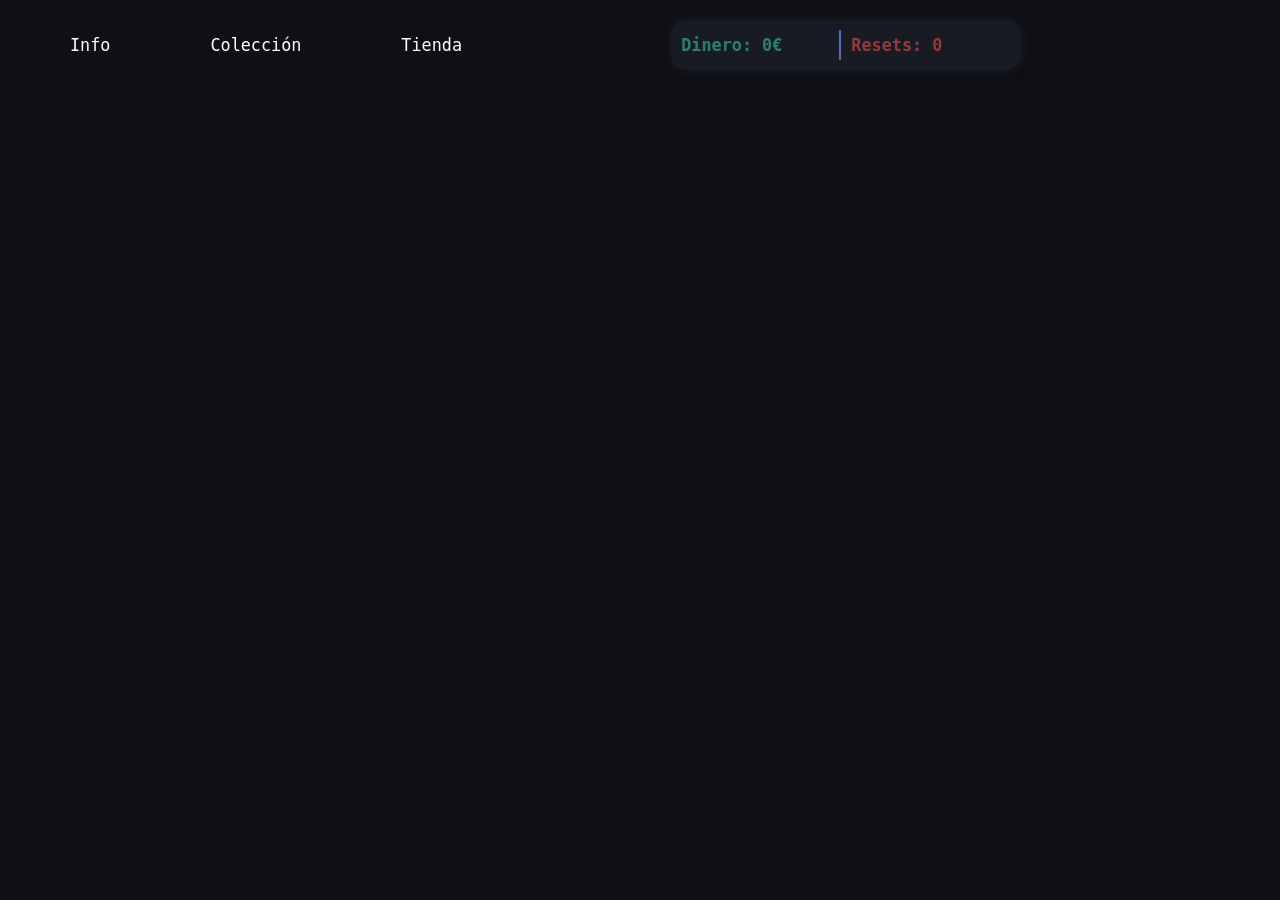
==== index.html @ 9faad953 "main.css -> Variables, config global y clases predefinidas. Header -> Menú principal y stauts del ju" ====
<!DOCTYPE html>
<html lang="en">
<head>
    <meta charset="UTF-8">
    <meta name="viewport" content="width=device-width, initial-scale=1.0">
    
    <!-- Título de la página -->
    <title>CaseWar</title>

    <!-- Link al CSS -->
    <link rel="stylesheet" href="style/index.css">

</head>
<body>

    <!-- Menú principal / Saldo del jugador / Reinicios del jugador -->
    <header class="flex align-middle">

        <div class="menu left flex max align-middle">

            <p id="info" class="menu-item">Info</p>
            <p id="colection" class="menu-item">Colección</p>
            <p id="store" class="menu-item">Tienda</p>

        </div>

        <div class="right justify-end max">
            <div class="status flex radius">

                <div class="bank align-middle left">
                    <p id="bank"><strong>Dinero: 0€</strong></p>
                </div>
                
                <div class="resets align-middle right">
                    <p id="resets"><strong>Resets: 0</strong></p>
                </div>

            </div>
        </div>

    </header>


    <main>

        <!-- Lateral izquierdo (user) -->
        <div class="left"></div>

        
        <!-- Lateral derecho (bot) -->
        <div class="right"></div>

    </main>


    <footer></footer>


    <!-- ZONA DE SCRIPTS -->
    <script src="bbdd/bbdd.js"></script>
    <script src="logic/tirarCaja.js"></script>
    <script src="logic/tirarLucha.js"></script>
    <script src="logic/vender.js"></script>

</body>
</html>
---- style/index.css ----
/* 

==================================================================================
=============================== CSS de la página INDEX ===========================
==================================================================================

*/

/* Import del main css */
@import url(main.css);


/* INDEX config */

header{

    width: 100%;
    height: 10vh;
    /* background-color: var(--white); */
    padding: 20px;

}

.menu{
    padding: 50px;
    gap: 100px;
    color: var(--white);
}

.menu-item{
    cursor: pointer;
    transform: scale(1);
    transition: transform 0.2s;
    position: relative;
}

.menu-item:hover{

    font-weight: bold;
    transform: scale(1.05);

}


.status{

    width: 350px;
    height: 100%;
    background-color: var(--bg-card);
    gap: 0;
    box-shadow: 0px 0px 10px var(--bg-card);
}

.bank, .resets{margin: 10px;}

.bank{
    color: var(--bank);
    border-right: 2px solid var(--primary);
    margin-right: 0;
}

.resets{
    color: var(--resets);
}
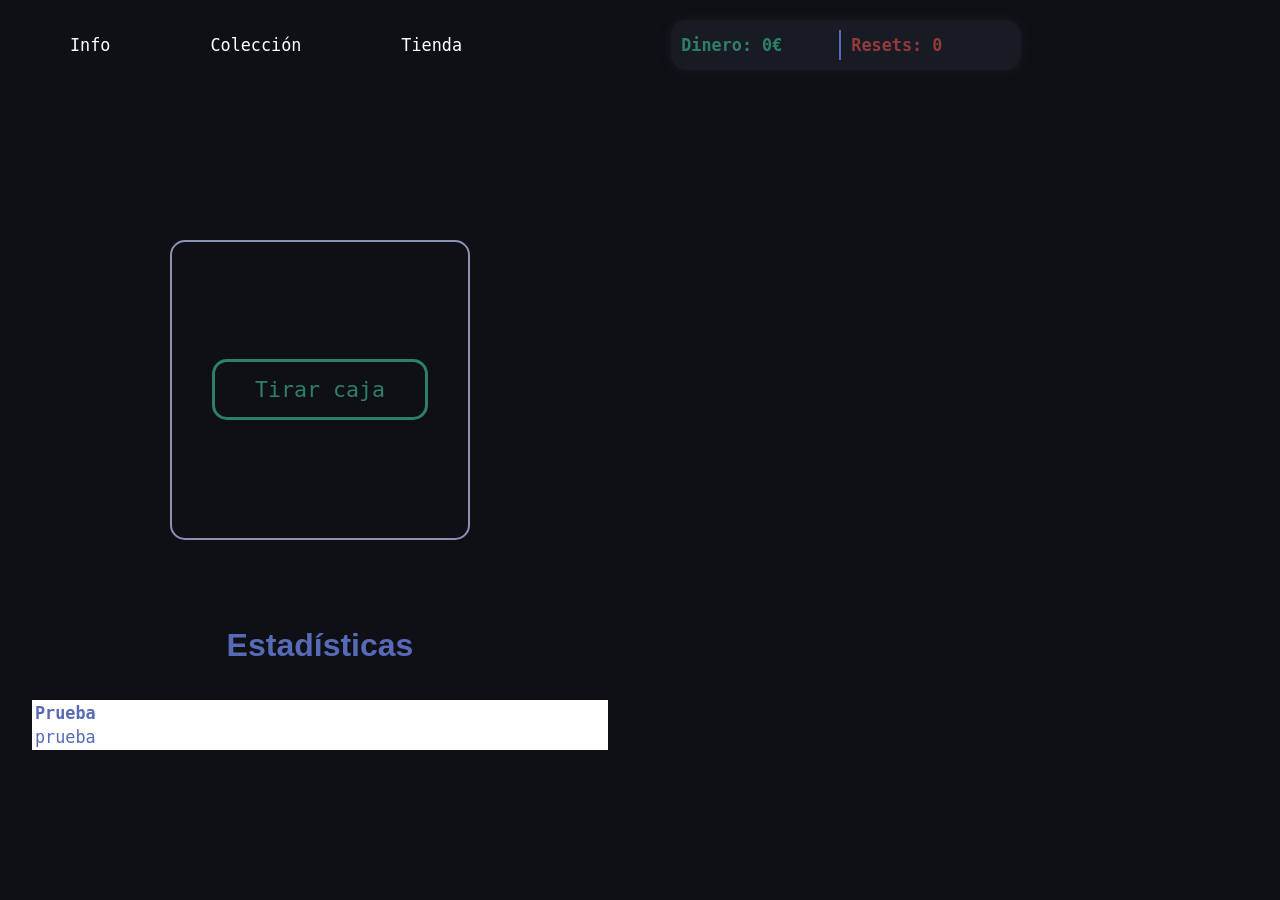
==== commit 6a86edc5: "index.html -> Estructura provisional de la interfaz del usuario" ====
--- a/index.html
+++ b/index.html
@@ -41,14 +41,55 @@
     </header>
 
 
-    <main>
+    <main class="main flex">
 
         <!-- Lateral izquierdo (user) -->
-        <div class="left"></div>
+        <div class="user-desktop left align-middle justify-middle flex column">
+
+            <!-- Caja de la ruleta -->
+            <div class="box-roulette radius">
+
+                <!-- Items de la ruleta -->
+                <div id="roulette" class="roulette"></div>
+
+
+                <!-- Botones en absolute dentro de la ruleta -->
+                <div class="buttons align-middle justify-middle flex column max">
+
+                    <button id="tirarCaja" class="tirarCaja radius">Tirar caja</button>
+                    <button id="venderArma" class="venderArma radius oculto">Vender arma</button>
+                    <button id="luchar" class="luchar radius oculto">Luchar</button>
+
+                </div>
+            </div>
+
+            <br><br>
+
+            <h2 class="stats-title">Estadísticas</h2>
+
+            <!-- Tabla de stats -->
+            <div class="table-container">
+
+
+                <table>
+                    <thead>
+                        <th>Prueba</th>
+                    </thead>
+                    <tr>
+                        <td>prueba</td>
+                    </tr>
+                </table>
+            </div>
+
+
+
+        </div>
 
         
         <!-- Lateral derecho (bot) -->
-        <div class="right"></div>
+        <div class="right">
+
+        </div>
 
     </main>
 
--- a/style/index.css
+++ b/style/index.css
@@ -11,6 +11,12 @@
 
 
 /* INDEX config */
+
+.main{
+    width: 100%;
+    height: 90vh;
+    gap: 0;
+}
 
 header{
 
@@ -63,3 +69,86 @@
     color: var(--resets);
 }
 
+
+
+.box-roulette{
+    
+    width: 300px;
+    min-width: 300px;
+    height: 300px;
+    min-height: 300px;
+    border: 2px solid var(--text-muted);
+    overflow: hidden;
+
+}
+
+.buttons{
+    gap: 30px;
+}
+
+
+.tirarCaja{
+    color: var(--bank);
+    border: 3px solid var(--bank);
+    transition: all 0.2s;
+}
+
+.tirarCaja:hover, .venderArma:hover{
+    background-color: var(--bank);
+    color: var(--white);
+}
+
+.tirarCaja:active, .venderArma:active{
+    transform: scale(0.95);
+}
+
+
+.venderArma{
+    color: var(--bank);
+    border: 3px solid var(--bank);
+    transition: all 0.2s;
+}
+
+.luchar{
+    color: var(--resets);
+    border: 3px solid var(--resets);
+    transition: all 0.2s;
+}
+
+.luchar:hover{
+    background-color: var(--resets);
+    color: var(--white);
+}
+
+
+.luchar:active{
+    transform: scale(0.95);
+}
+
+
+
+button{
+    padding: 15px 40px;
+    cursor: pointer;
+    background-color: transparent;
+    font-size: var(--fs-title-md);
+    transform: scale(1);
+    transition: transform 0.2s;
+}
+
+
+button:hover{
+    transform: scale(1.05);
+}
+
+
+.table-container{
+    background-color: white;
+    /* margin: 40px; */
+    max-width: 90%;
+    width: 100%;
+    /* height: 50px; */
+}
+
+
+
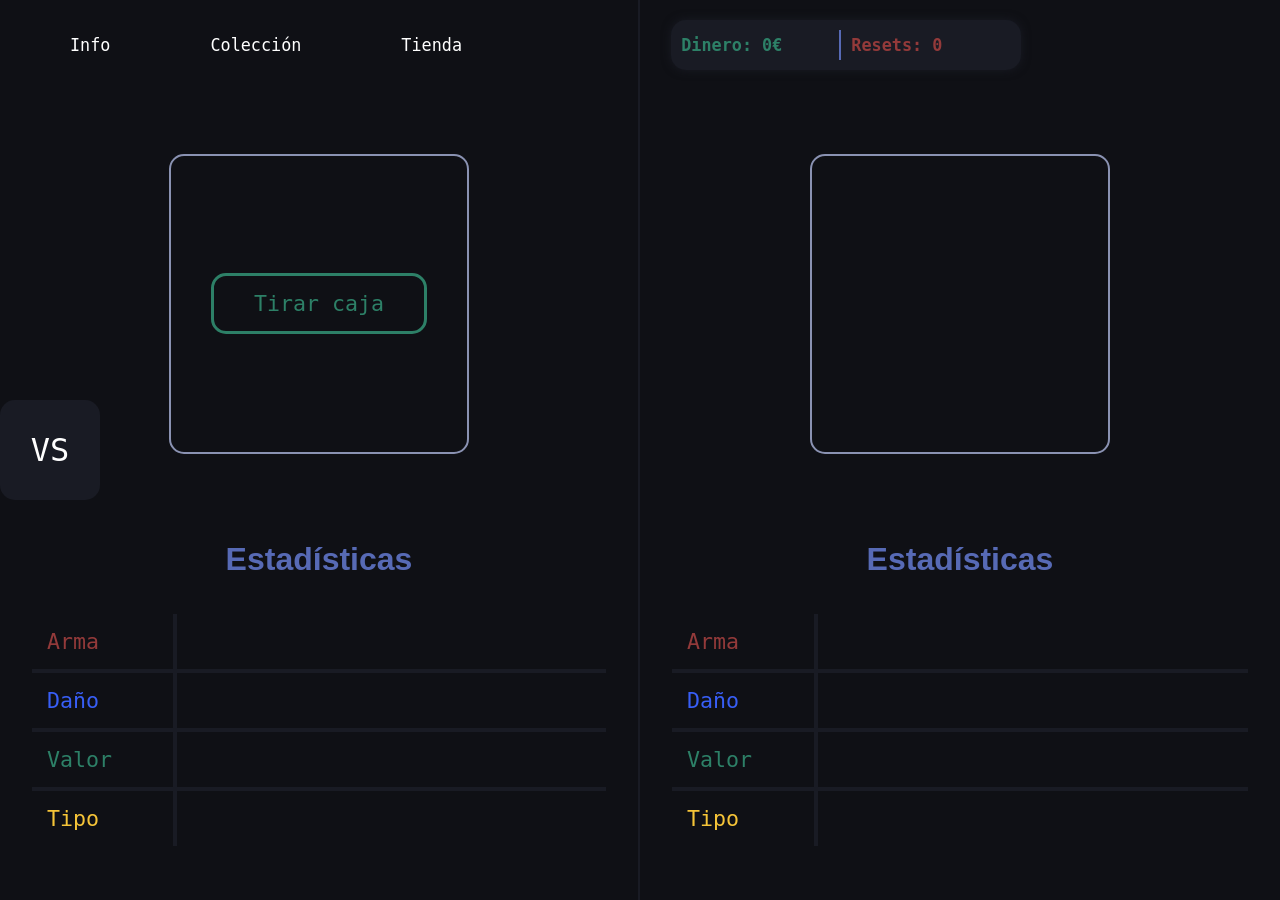
==== commit 41883477: "index.html -> Interfaz del usuario completada (botones no funcionales, considerado como backend)" ====
--- a/index.html
+++ b/index.html
@@ -11,10 +11,10 @@
     <link rel="stylesheet" href="style/index.css">
 
 </head>
-<body>
+<body class="body">
 
     <!-- Menú principal / Saldo del jugador / Reinicios del jugador -->
-    <header class="flex align-middle">
+    <header class="header flex align-middle">
 
         <div class="menu left flex max align-middle">
 
@@ -41,6 +41,13 @@
     </header>
 
 
+    <!-- Cuadrado VS -->
+    <div class="vs-content max align-middle justify-middle">
+        <p class="vs text-center align-middle radius">VS</p>
+    </div>
+
+
+    <!-- Contenido de la página -->
     <main class="main flex">
 
         <!-- Lateral izquierdo (user) -->
@@ -69,14 +76,22 @@
 
             <!-- Tabla de stats -->
             <div class="table-container">
-
-
-                <table>
-                    <thead>
-                        <th>Prueba</th>
-                    </thead>
+                <table class="max">
+                    <tr class="line">
+                        <td class="left-table weapon">Arma</td>
+                        <td class="right-table weapon" id="weapon"></td>
+                    </tr>
                     <tr>
-                        <td>prueba</td>
+                        <td class="left-table damage">Daño</td>
+                        <td class="right-table damage" id="damage"></td>
+                    </tr>
+                    <tr>
+                        <td class="left-table value">Valor</td>
+                        <td class="right-table value" id="value"></td>
+                    </tr>
+                    <tr>
+                        <td class="left-table-bottom type">Tipo</td>
+                        <td class="right-table-bottom type" id="type"></td>
                     </tr>
                 </table>
             </div>
@@ -87,8 +102,40 @@
 
         
         <!-- Lateral derecho (bot) -->
-        <div class="right">
+        <div class="right align-middle justify-middle flex column">
+            <!-- Caja de la ruleta -->
+            <div class="box-roulette radius">
 
+                <!-- Items de la ruleta -->
+                <div id="bot-roulette" class="roulette"></div>
+
+            </div>
+
+            <br><br>
+
+            <h2 class="stats-title">Estadísticas</h2>
+
+            <!-- Tabla de stats -->
+            <div class="table-container">
+                <table class="max">
+                    <tr class="line">
+                        <td class="left-table weapon">Arma</td>
+                        <td class="right-table weapon" id="bot-weapon"></td>
+                    </tr>
+                    <tr>
+                        <td class="left-table damage">Daño</td>
+                        <td class="right-table damage" id="bot-damage"></td>
+                    </tr>
+                    <tr>
+                        <td class="left-table value">Valor</td>
+                        <td class="right-table value" id="bot-value"></td>
+                    </tr>
+                    <tr>
+                        <td class="left-table-bottom type">Tipo</td>
+                        <td class="right-table-bottom type" id="bot-type"></td>
+                    </tr>
+                </table>
+            </div>
         </div>
 
     </main>
@@ -99,6 +146,7 @@
 
     <!-- ZONA DE SCRIPTS -->
     <script src="bbdd/bbdd.js"></script>
+    <script src="logic/variables.js"></script>
     <script src="logic/tirarCaja.js"></script>
     <script src="logic/tirarLucha.js"></script>
     <script src="logic/vender.js"></script>
--- a/style/index.css
+++ b/style/index.css
@@ -14,16 +14,20 @@
 
 .main{
     width: 100%;
-    height: 90vh;
+    height: 100vh;
     gap: 0;
 }
 
-header{
+.header{
 
     width: 100%;
     height: 10vh;
     /* background-color: var(--white); */
     padding: 20px;
+    position: fixed;
+    top: 0;
+    left: 0;
+    z-index: 10;
 
 }
 
@@ -45,6 +49,32 @@
     font-weight: bold;
     transform: scale(1.05);
 
+}
+
+.vs-content{
+    /* background-color: var(--white); */
+    position: absolute;
+    /* bottom: 0; */
+}
+
+.vs{
+    width: 100px;
+    height: 100px;
+    background-color: var(--bg-card);
+    color: var(--white);
+    font-size: var(--fs-title-lg);
+    transition: all 0.2s;
+    cursor: pointer;
+    -webkit-user-select: none;
+    user-select: none;
+}
+
+.vs:hover{
+    transform: scale(1.05);
+}
+
+.vs:active{
+    transform: scale(0.95);
 }
 
 
@@ -79,6 +109,7 @@
     min-height: 300px;
     border: 2px solid var(--text-muted);
     overflow: hidden;
+    margin-top: 100px;
 
 }
 
@@ -143,12 +174,60 @@
 
 
 .table-container{
-    background-color: white;
+    /* background-color: white; */
     /* margin: 40px; */
     max-width: 90%;
     width: 100%;
     /* height: 50px; */
 }
 
-
-
+table{
+    border-collapse:collapse;
+    font-size: var(--fs-title-md);
+}
+
+.user-desktop{
+    border-right: 2px solid var(--bg-card);
+}
+
+
+.left-table{
+    width: 25%;
+    border-bottom: 4px solid var(--bg-card);
+    border-right: 4px solid var(--bg-card);
+}
+
+.left-table-bottom{
+    width: 25%;
+    border-bottom: 0px;
+    border-right: 4px solid var(--bg-card);
+}
+
+.right-table{
+    width: 100%;
+    border-bottom: 4px solid var(--bg-card);
+}
+
+.right-table-bottom{
+    width: 100%;
+    border-bottom: 0px;
+}
+
+td{padding: 15px;}
+
+.weapon{
+    color: var(--resets);
+}
+
+.damage{
+    color: var(--accent-blue);
+}
+
+.value{
+    color: var(--bank);
+}
+
+.type{
+    color: var(--accent-gold);
+}
+
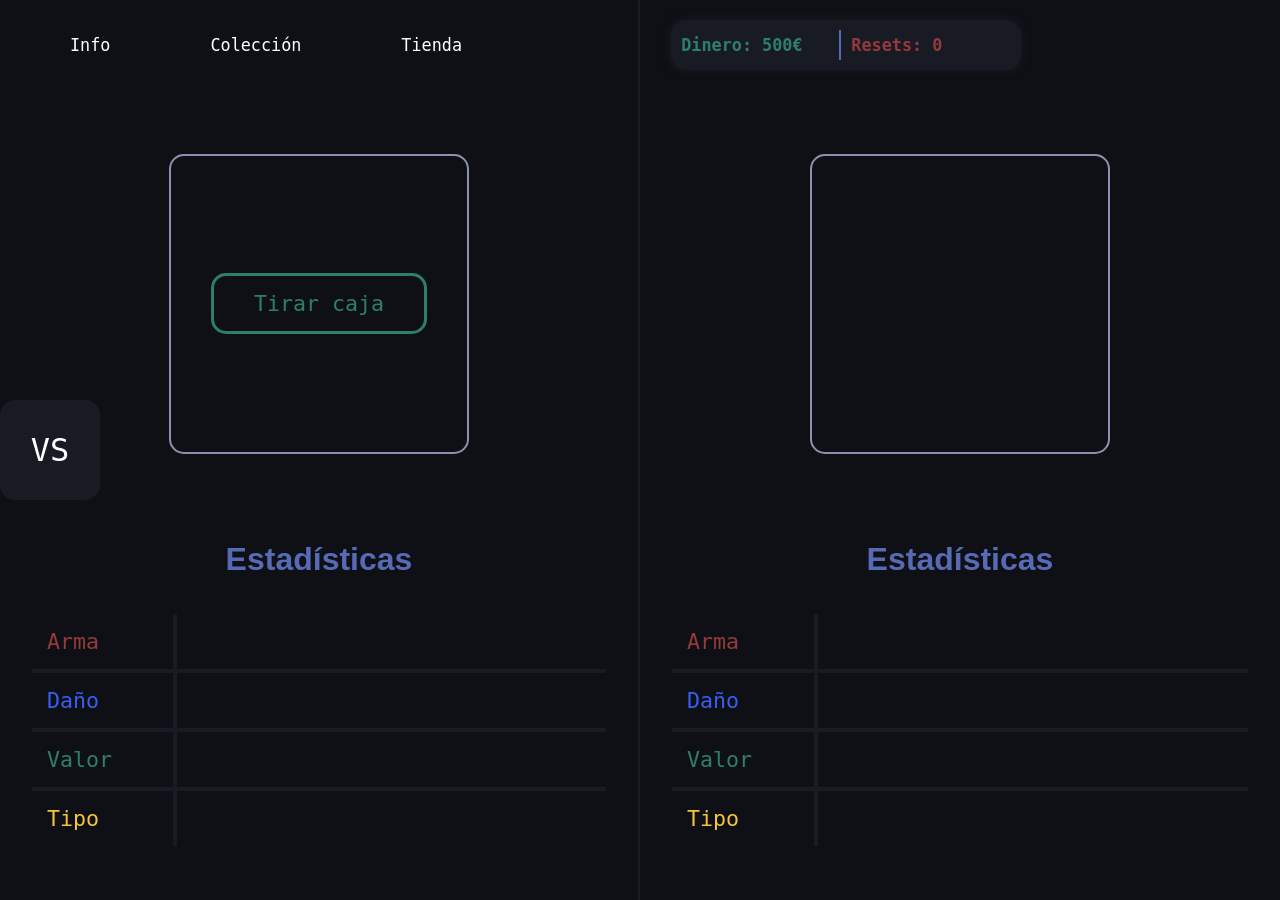
==== commit dd955717: "tirarCaja.js -> Implementación de la lógica de la ruleta (totalmente funcional)" ====
--- a/index.html
+++ b/index.html
@@ -28,11 +28,13 @@
             <div class="status flex radius">
 
                 <div class="bank align-middle left">
-                    <p id="bank"><strong>Dinero: 0€</strong></p>
+                    <input class="oculto" type="number" id="bank" name="bank" value="500">
+                    <strong><p id="money">Dinero: 500€</p></strong>
                 </div>
                 
                 <div class="resets align-middle right">
-                    <p id="resets"><strong>Resets: 0</strong></p>
+                    <input class="oculto" type="number" id="resets" name="resets" value="0">
+                    <strong><p id="totalResets">Resets: 0</p></strong>
                 </div>
 
             </div>
@@ -54,10 +56,10 @@
         <div class="user-desktop left align-middle justify-middle flex column">
 
             <!-- Caja de la ruleta -->
-            <div class="box-roulette radius">
+            <div id="box-roulette" class="box-roulette radius">
 
                 <!-- Items de la ruleta -->
-                <div id="roulette" class="roulette"></div>
+                <div id="roulette" class="roulette max align-middle"></div>
 
 
                 <!-- Botones en absolute dentro de la ruleta -->
@@ -104,7 +106,7 @@
         <!-- Lateral derecho (bot) -->
         <div class="right align-middle justify-middle flex column">
             <!-- Caja de la ruleta -->
-            <div class="box-roulette radius">
+            <div id="bot-box-roulette" class="box-roulette radius">
 
                 <!-- Items de la ruleta -->
                 <div id="bot-roulette" class="roulette"></div>
--- a/style/index.css
+++ b/style/index.css
@@ -78,6 +78,7 @@
 }
 
 
+
 .status{
 
     width: 350px;
@@ -105,13 +106,43 @@
     
     width: 300px;
     min-width: 300px;
+    max-width: 301px;
     height: 300px;
     min-height: 300px;
+    max-height: 301px;
     border: 2px solid var(--text-muted);
     overflow: hidden;
     margin-top: 100px;
-
-}
+    position: relative;
+
+}
+
+
+.roulette{
+
+    display: flex;
+    /* background: var(--white); */
+    position: absolute;
+
+}
+
+.item{
+
+    width: 300px;
+    min-width: 300px;
+    height: 300px;
+    display: flex;
+    align-items: center;
+    justify-content: center;
+    background-color: var(--bg-card);
+
+}
+
+img{
+    object-fit:contain; 
+    /* object-position: center top; */
+}
+
 
 .buttons{
     gap: 30px;
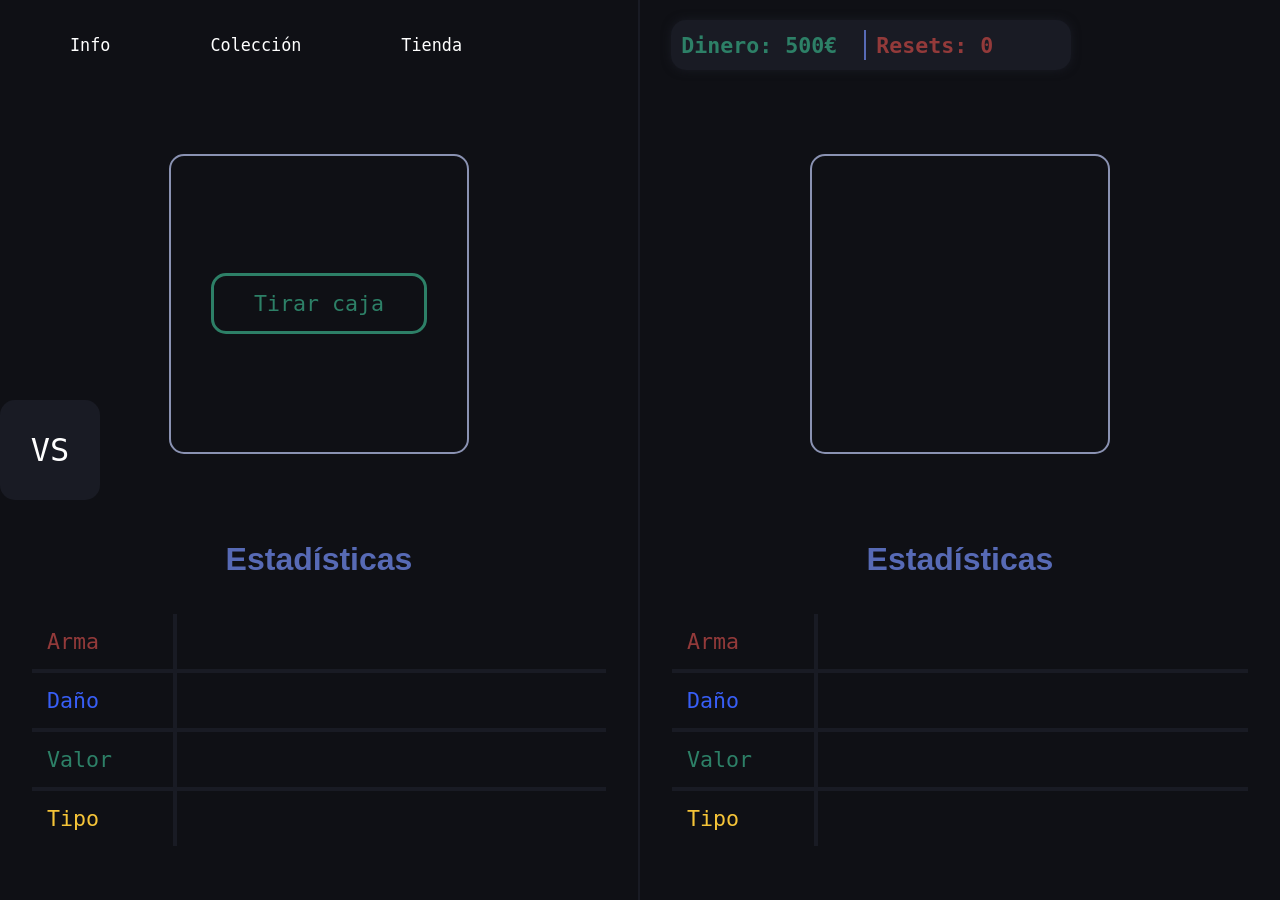
==== commit 37cfc793: "vender.js -> Animación de dinero; tirarCaja.js -> Animación de dinero" ====
--- a/index.html
+++ b/index.html
@@ -29,12 +29,13 @@
 
                 <div class="bank align-middle left">
                     <input class="oculto" type="number" id="bank" name="bank" value="500">
-                    <strong><p id="money">Dinero: 500€</p></strong>
+                    <strong><p id="money" class="money">Dinero: 500€</p></strong>
+                    <strong><p id="money-event" class="money-event max align-middle text-center"></p></strong>
                 </div>
                 
                 <div class="resets align-middle right">
                     <input class="oculto" type="number" id="resets" name="resets" value="0">
-                    <strong><p id="totalResets">Resets: 0</p></strong>
+                    <strong><p id="totalResets" class="resetNumber">Resets: 0</p></strong>
                 </div>
 
             </div>
--- a/style/index.css
+++ b/style/index.css
@@ -81,7 +81,7 @@
 
 .status{
 
-    width: 350px;
+    width: 400px;
     height: 100%;
     background-color: var(--bg-card);
     gap: 0;
@@ -94,6 +94,11 @@
     color: var(--bank);
     border-right: 2px solid var(--primary);
     margin-right: 0;
+    position: relative;
+}
+
+.money, .resetNumber, .money-event{
+    font-size: var(--fs-title-md);
 }
 
 .resets{
@@ -135,6 +140,7 @@
     align-items: center;
     justify-content: center;
     background-color: var(--bg-card);
+    padding: 20px;
 
 }
 
@@ -166,15 +172,17 @@
 
 
 .venderArma{
-    color: var(--bank);
+    color: var(--white);
     border: 3px solid var(--bank);
     transition: all 0.2s;
+    background-color: var(--bg-bank);
 }
 
 .luchar{
-    color: var(--resets);
+    color: var(--white);
     border: 3px solid var(--resets);
     transition: all 0.2s;
+    background-color: var(--bg-reset);
 }
 
 .luchar:hover{
@@ -262,3 +270,27 @@
     color: var(--accent-gold);
 }
 
+
+
+
+
+.money-event{
+
+    position: absolute;
+    top: 0;
+    opacity: 1;
+    z-index: 10;
+    transition: all 2s;
+    transform: translateY(0);
+
+}
+
+.lost{
+    color: var(--lost);
+}
+
+.win{
+    color: var(--bank-win);
+}
+
+
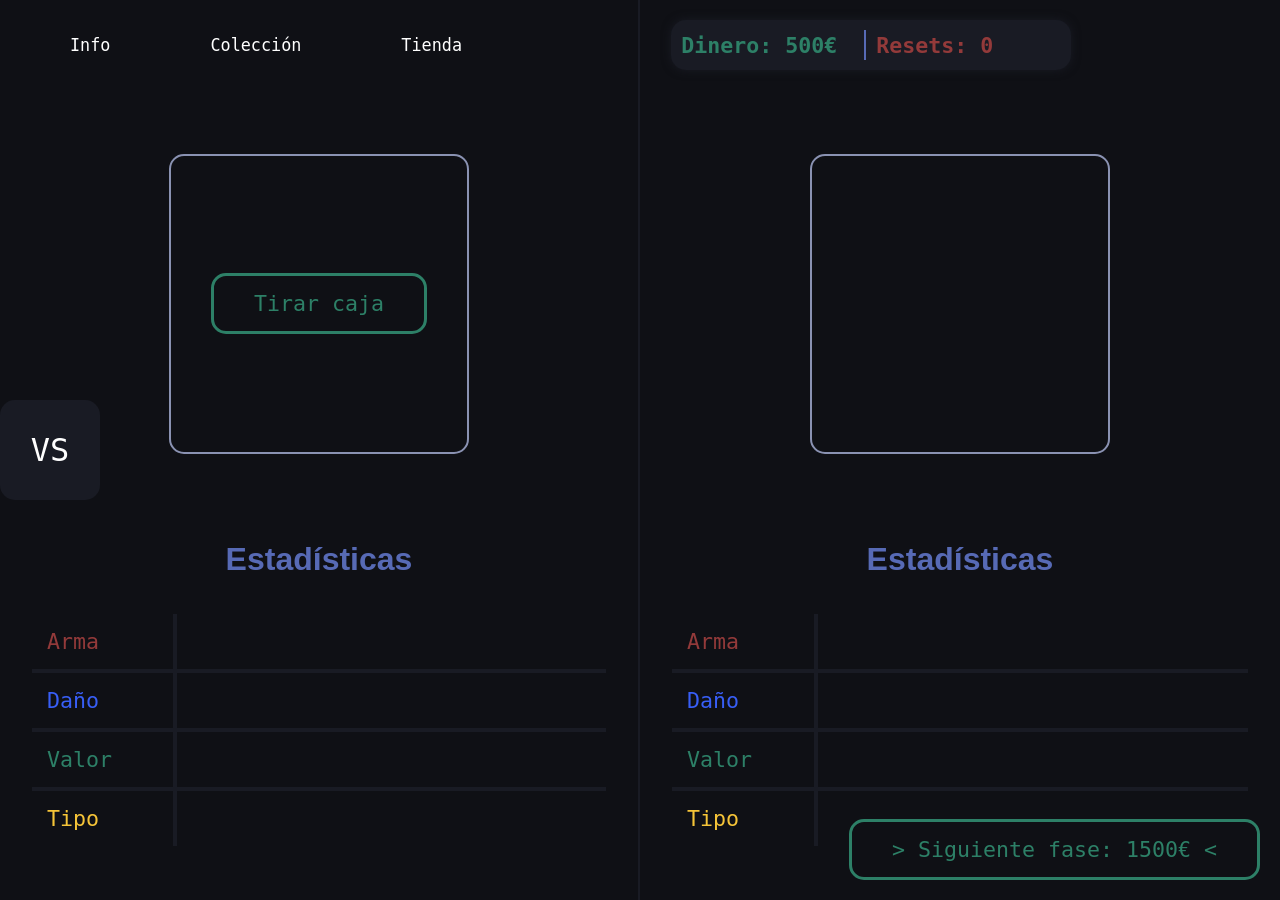
==== commit 31b4a484: "media -> Agregado de armas; bbdd.js -> Agregado de armas; levels -> Nueva página para el siguiente n" ====
--- a/index.html
+++ b/index.html
@@ -13,6 +13,171 @@
 </head>
 <body class="body">
 
+    <!-- Mensaje informativo de como se realiza una pelea -->
+    <div id="preFightBox" class="preFightBox max align-middle justify-middle oculto">
+        <div class="preFight align-middle justify-middle flex column radius">
+            <h1 class="preFightTitle">¡Preparados para la batalla!</h1>
+            <p class="preFightText">El bot lanzará la ruleta y tendréis que tirar los dados para saber quien gana.</p>
+            <p class="preFightText">Quien consiga derribar al enemigo, <strong><u>ganará el coste de las armas en conjunto.</u></strong></p>
+            <p class="preFightText">Quien salga derrotado, <strong><u>pagará el coste de las armas en conjunto.</u></strong></p>
+            
+            <ul class="preFightText">
+                <li>Superioridad de <strong><u>daño +10%</u></strong> de suerte. </li><br>
+                <li>Superioridad de <strong><u>tipo +50%</u></strong> de suerte.</li><br>
+                <li>Superioridad de <strong><u>rareza +5%</u></strong> de suerte.</li><br>             
+                <li>Superioridad de <strong><u>valor +5%</u></strong> de suerte.</li>                
+            </ul>
+
+            <button id="continueFight" class="tirarCaja radius">Continuar</button>
+
+        </div>
+    </div>
+
+    <!-- Zona de pelea -->
+    <div id="fightBox" class="fightBox max align-middle justify-middle oculto">
+
+        <div class="fight align-middle justify-middle flex radius">
+
+            <div id="victory" class="victory max align-middle justify-middle oculto">
+                <h1 class="win victoryTitle">¡VICTORIA!</h1>
+            </div>
+
+            <div id="defeat" class="lost-bg max align-middle justify-middle oculto">
+                <h1 class="lost victoryTitle">¡DERROTA!</h1>
+            </div>
+
+            <div id="autoDice" class="autoDice max align-middle justify-middle text-center">
+                <button id="autoDiceButton" class="autoDiceButton venderArma radius">Lucha automática</button>
+            </div>
+
+            <div class="fightLeft left max align-middle justify-middle flex column">
+                <h2 class="fightTitle">¡Tira el dado!</h2>
+                
+
+                <!-- DADO -->
+                <div id="dice" class="dice radius align-middle justify-middle">
+
+                    <div id="clickDice" class="clickDice max radius"></div>
+
+                    <!-- 1 -->
+                    <div id="one" class="oneBox max radius align-middle justify-middle oculto">
+                        <div class="one radius"></div>
+                    </div>
+
+                    <!-- 2 -->
+                    <div id="two" class="numberBoxDice max radius oculto">
+                        <div class="two1 radius"></div>
+                        <div class="two2 radius"></div>
+                    </div>
+
+                    <!-- 3 -->
+                    <div id="three" class="numberBoxDice max radius oculto">
+                        <div class="two1 radius"></div>
+                        <div class="three3 radius"></div>
+                        <div class="two2 radius"></div>
+                    </div>
+
+                    <!-- 4 -->
+                    <div id="four" class="numberBoxDice max radius oculto">
+                        <div class="two1 radius"></div>
+                        <div class="four3 radius"></div>
+                        <div class="four4 radius"></div>
+                        <div class="two2 radius"></div>
+                    </div>
+
+                    <!-- 5 -->
+                    <div id="five" class="numberBoxDice max radius oculto">
+                        <div class="two1 radius"></div>
+                        <div class="four3 radius"></div>
+                        <div class="four4 radius"></div>
+                        <div class="two2 radius"></div>
+                        <div class="three3 radius"></div>
+                    </div>
+
+                    <!-- 6 -->
+                    <div id="six" class="numberBoxDice max radius">
+                        <div class="two1 radius"></div>
+                        <div class="four3 radius"></div>
+                        <div class="four4 radius"></div>
+                        <div class="two2 radius"></div>
+                        <div class="six5 radius"></div>
+                        <div class="six6 radius"></div>
+                    </div>
+
+                </div>
+
+                <strong><p id="userLucky" class="win lucky"></p></strong>
+
+                <div id="lifeUserContainer" class="lifeUser radius align-middle text-center"><strong>HP</strong></div>
+
+                
+            </div>
+
+            <div class="fightRight right max align-middle justify-middle flex column">
+
+                <h2 class="fightTitle">¡Dado del enemigo!</h2>
+                
+
+                <!-- DADO -->
+                <div id="diceBot" class="diceBoxBot radius align-middle justify-middle">
+
+                    <!-- 1 -->
+                    <div id="oneBot" class="oneBox max radius align-middle justify-middle oculto">
+                        <div class="one radius diceBot"></div>
+                    </div>
+
+                    <!-- 2 -->
+                    <div id="twoBot" class="numberBoxDice max radius oculto">
+                        <div class="two1 radius diceBot"></div>
+                        <div class="two2 radius diceBot"></div>
+                    </div>
+
+                    <!-- 3 -->
+                    <div id="threeBot" class="numberBoxDice max radius oculto">
+                        <div class="two1 radius diceBot"></div>
+                        <div class="three3 radius diceBot"></div>
+                        <div class="two2 radius diceBot"></div>
+                    </div>
+
+                    <!-- 4 -->
+                    <div id="fourBot" class="numberBoxDice max radius oculto">
+                        <div class="two1 radius diceBot"></div>
+                        <div class="four3 radius diceBot"></div>
+                        <div class="four4 radius diceBot"></div>
+                        <div class="two2 radius diceBot"></div>
+                    </div>
+
+                    <!-- 5 -->
+                    <div id="fiveBot" class="numberBoxDice max radius oculto">
+                        <div class="two1 radius diceBot"></div>
+                        <div class="four3 radius diceBot"></div>
+                        <div class="four4 radius diceBot"></div>
+                        <div class="two2 radius diceBot"></div>
+                        <div class="three3 radius diceBot"></div>
+                    </div>
+
+                    <!-- 6 -->
+                    <div id="sixBot" class="numberBoxDice max radius">
+                        <div class="two1 radius diceBot"></div>
+                        <div class="four3 radius diceBot"></div>
+                        <div class="four4 radius diceBot"></div>
+                        <div class="two2 radius diceBot"></div>
+                        <div class="six5 radius diceBot"></div>
+                        <div class="six6 radius diceBot"></div>
+                    </div>
+
+                </div>
+
+                <strong><p id="botLucky" class="win lucky"></p></strong>
+
+                <div id="lifeBotContainer" class="lifeUser radius align-middle text-center"><strong>HP</strong></div>
+
+            </div>
+
+        </div>
+
+    </div>
+
     <!-- Menú principal / Saldo del jugador / Reinicios del jugador -->
     <header class="header flex align-middle">
 
@@ -31,6 +196,7 @@
                     <input class="oculto" type="number" id="bank" name="bank" value="500">
                     <strong><p id="money" class="money">Dinero: 500€</p></strong>
                     <strong><p id="money-event" class="money-event max align-middle text-center"></p></strong>
+                    <strong><p id="money-event-lost" class="money-event-lost max align-middle text-center"></p></strong>
                 </div>
                 
                 <div class="resets align-middle right">
@@ -46,8 +212,12 @@
 
     <!-- Cuadrado VS -->
     <div class="vs-content max align-middle justify-middle">
-        <p class="vs text-center align-middle radius">VS</p>
+        <p id="vs" class="vs text-center align-middle radius">VS</p>
     </div>
+
+
+    <!-- Botón para cambiar de fase -->
+    <button id="nextLevel" class="faseButton tirarCaja radius">> Siguiente fase: 1500€ <</button>
 
 
     <!-- Contenido de la página -->
@@ -81,19 +251,19 @@
             <div class="table-container">
                 <table class="max">
                     <tr class="line">
-                        <td class="left-table weapon">Arma</td>
+                        <td class="left-table weapon" id="weapon-title">Arma</td>
                         <td class="right-table weapon" id="weapon"></td>
                     </tr>
                     <tr>
-                        <td class="left-table damage">Daño</td>
+                        <td class="left-table damage" id="damage-title">Daño</td>
                         <td class="right-table damage" id="damage"></td>
                     </tr>
                     <tr>
-                        <td class="left-table value">Valor</td>
+                        <td class="left-table value" id="value-title">Valor</td>
                         <td class="right-table value" id="value"></td>
                     </tr>
                     <tr>
-                        <td class="left-table-bottom type">Tipo</td>
+                        <td class="left-table-bottom type" id="type-title">Tipo</td>
                         <td class="right-table-bottom type" id="type"></td>
                     </tr>
                 </table>
@@ -122,19 +292,19 @@
             <div class="table-container">
                 <table class="max">
                     <tr class="line">
-                        <td class="left-table weapon">Arma</td>
+                        <td class="left-table weapon" id="bot-weapon-title">Arma</td>
                         <td class="right-table weapon" id="bot-weapon"></td>
                     </tr>
                     <tr>
-                        <td class="left-table damage">Daño</td>
+                        <td class="left-table damage" id="bot-damage-title">Daño</td>
                         <td class="right-table damage" id="bot-damage"></td>
                     </tr>
                     <tr>
-                        <td class="left-table value">Valor</td>
+                        <td class="left-table value" id="bot-value-title">Valor</td>
                         <td class="right-table value" id="bot-value"></td>
                     </tr>
                     <tr>
-                        <td class="left-table-bottom type">Tipo</td>
+                        <td class="left-table-bottom type" id="bot-type-title">Tipo</td>
                         <td class="right-table-bottom type" id="bot-type"></td>
                     </tr>
                 </table>
@@ -153,6 +323,7 @@
     <script src="logic/tirarCaja.js"></script>
     <script src="logic/tirarLucha.js"></script>
     <script src="logic/vender.js"></script>
+    <script src="logic/level.js"></script>
 
 </body>
 </html>
--- a/style/index.css
+++ b/style/index.css
@@ -16,6 +16,7 @@
     width: 100%;
     height: 100vh;
     gap: 0;
+    user-select: none;
 }
 
 .header{
@@ -28,6 +29,7 @@
     top: 0;
     left: 0;
     z-index: 10;
+    user-select: none;
 
 }
 
@@ -97,8 +99,16 @@
     position: relative;
 }
 
-.money, .resetNumber, .money-event{
+.money, .resetNumber, .money-event, .money-event-lost{
     font-size: var(--fs-title-md);
+}
+
+.money-event{
+    color: var(--bank-win);
+}
+
+.money-event-lost{
+    color: var(--lost);
 }
 
 .resets{
@@ -262,19 +272,34 @@
     color: var(--accent-blue);
 }
 
+.damage-win{
+    color: var(--white);
+    background-color: var(--accent-blue);
+}
+
 .value{
     color: var(--bank);
 }
 
+.value-win{
+    color: var(--white);
+    background-color: var(--bank);
+}
+
 .type{
     color: var(--accent-gold);
 }
 
-
-
-
-
-.money-event{
+.type-win{
+    color: var(--white);
+    background-color: var(--accent-gold);
+}
+
+
+
+
+
+.money-event, .money-event-lost{
 
     position: absolute;
     top: 0;
@@ -289,8 +314,215 @@
     color: var(--lost);
 }
 
+.bg-lost{
+    background-color: var(--resets);
+}
+
 .win{
     color: var(--bank-win);
 }
 
 
+
+.preFightBox, .fightBox{
+
+    position: fixed;
+    top: 0;
+    left: 0;
+    z-index: 20;
+
+}
+
+.preFight, .fight{
+
+    width: 80%;
+    height: 80%;
+    background-color: var(--bg-dark);
+    gap: 30px;
+    border: 2px solid var(--white);
+    user-select: none;
+
+}
+
+.fight{
+    gap: 0;
+    position: relative;
+    background-color: var(--bg-dark);
+}
+
+.preFightText{
+    color: var(--white);
+    font-size: var(--fs-title-md);
+}
+
+.preFightTitle{
+    color: var(--lost);
+}
+
+.fightTitle{
+    color: var(--white);
+}
+
+
+.fightLeft{
+    gap: 50px;
+    border-right: 4px solid var(--resets);
+    position: relative;
+}
+
+.fightRight{
+    gap: 50px;
+    position: relative;
+}
+
+
+.dice{
+
+    width: 200px;
+    height: 200px;
+    border: 4px solid var(--primary);
+    position: relative;
+
+}
+
+.one, .two1, .two2, .three3, .four3, .four4, .five5, .six5, .six6{
+    
+    width: 35px;
+    height: 35px;
+    background-color: var(--primary);
+
+}
+
+
+.numberBoxDice{
+
+    position: relative;
+
+}
+
+.two1{
+    position: absolute;
+    top: 15%;
+    left: 15%;
+}
+
+.two2{
+    position: absolute;
+    bottom: 15%;
+    right: 15%;
+}
+
+
+.three3{
+
+    position: absolute;
+    top: 40%;
+    right: 40%;
+
+}
+
+.four3{
+    position: absolute;
+    top: 15%;
+    right: 15%;
+}
+
+.four4{
+    position: absolute;
+    bottom: 15%;
+    left: 15%;
+}
+
+.six5{
+    position: absolute;
+    top: 41%;
+    left: 15%;
+}
+
+.six6{
+    position: absolute;
+    top: 41%;
+    right: 15%;
+}
+
+
+.diceBot{
+    background-color: var(--lost);
+}
+
+
+.diceBoxBot{
+    width: 200px;
+    height: 200px;
+    border: 4px solid var(--lost) !important;
+}
+
+
+.lucky{
+    font-size: var(--fs-title-md);
+}
+
+.clickDice{
+
+    position: absolute;
+    /* background-color: aliceblue; */
+    z-index: 30;
+    cursor: pointer;
+
+}
+
+.lifeUser{
+    width: 90%;
+    height: 30px;
+    background-color: var(--bank-win);
+    position: absolute;
+    bottom: 50px;
+    color: var(--white);
+    font-size: var(--fs-title-md);
+}
+
+
+.victory, .lost-bg{
+    position: absolute;
+    z-index: 50;
+    -webkit-user-select: none;
+    user-select: none;
+}
+
+.victory{background-color: var(--bg-bank);}
+.lost-bg{background-color: var(--bg-reset);}
+
+
+.autoDice{
+
+    position: absolute;
+    top: 0;
+    left: 0;
+    z-index: 30;
+
+}
+
+
+.autoDiceButton{
+    background-color: var(--bank);
+}
+
+
+
+
+
+.faseButton{
+
+    position: fixed;
+    bottom: 20px;
+    right: 20px;
+    user-select: none;
+
+}
+
+
+
+
+
+
+
